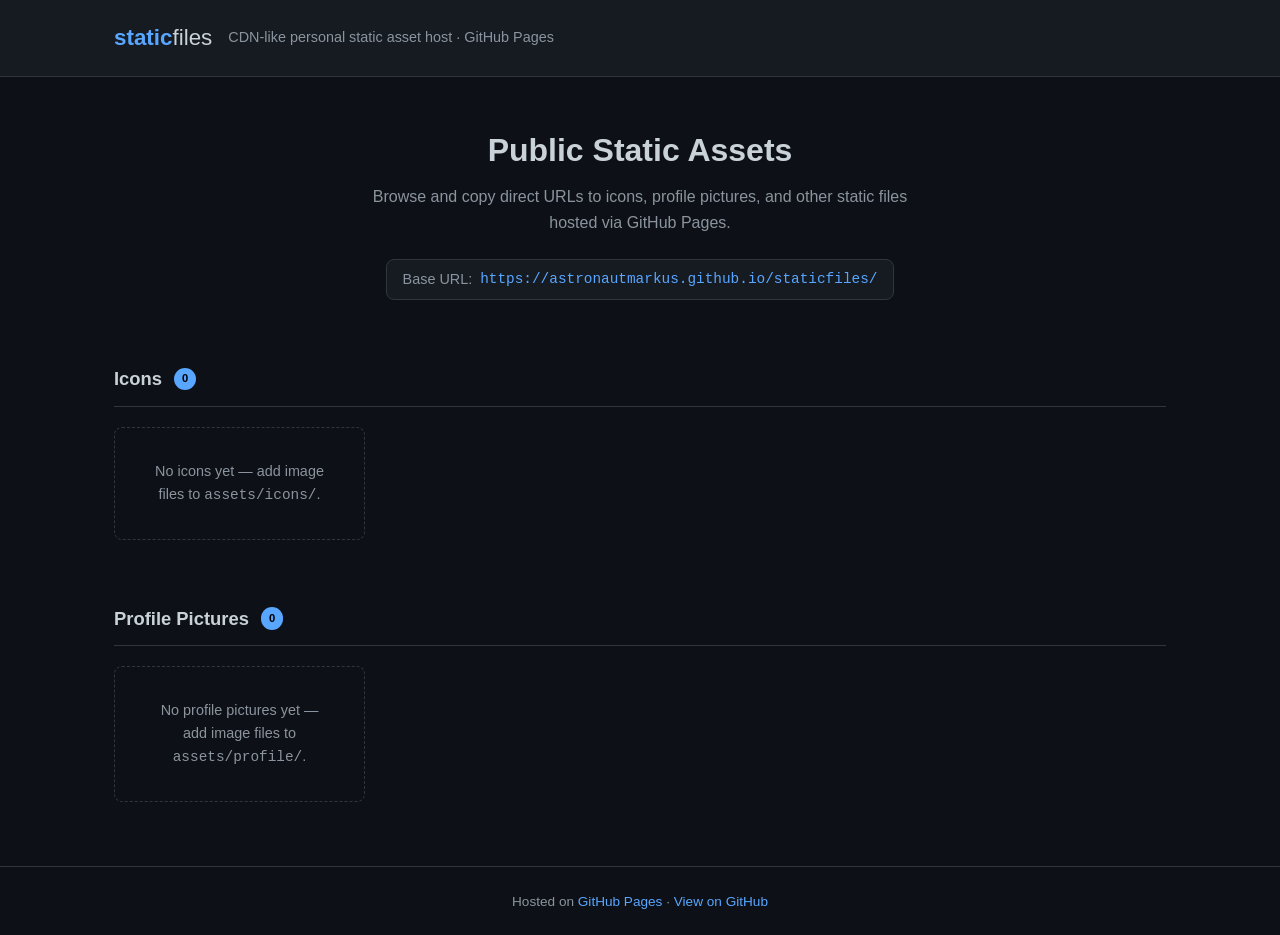
==== index.html @ 7effa742 "Add HTML/CSS CDN landing page and asset directory structure Agent-Logs-Url: https://github.com/Astro" ====
<!DOCTYPE html>
<html lang="en">
<head>
  <meta charset="UTF-8" />
  <meta name="viewport" content="width=device-width, initial-scale=1.0" />
  <title>staticfiles — CDN Static Assets</title>
  <meta name="description" content="CDN-like personal repository for public static assets: icons, profile pictures and more." />
  <link rel="stylesheet" href="css/styles.css" />
</head>
<body>

  <!-- ── Header ── -->
  <header>
    <div class="container">
      <a class="logo" href="index.html">static<span>files</span></a>
      <p class="tagline">CDN-like personal static asset host · GitHub Pages</p>
    </div>
  </header>

  <!-- ── Main ── -->
  <main>
    <div class="container">

      <!-- Hero -->
      <section class="hero">
        <h1>Public Static Assets</h1>
        <p>Browse and copy direct URLs to icons, profile pictures, and other static files hosted via GitHub Pages.</p>
        <div class="base-url-box">
          <span>Base URL:</span>
          <code>https://astronautmarkus.github.io/staticfiles/</code>
        </div>
      </section>

      <!-- Icons section -->
      <section class="section" id="icons">
        <div class="section-header">
          <h2>Icons</h2>
          <span class="badge" id="icons-count">0</span>
        </div>
        <div class="asset-grid" id="icons-grid">
          <!-- Cards are injected by JavaScript when assets are added.
               While the grid is empty, the placeholder below is shown. -->
          <p class="empty-state">No icons yet — add image files to <code>assets/icons/</code>.</p>
        </div>
      </section>

      <!-- Profile pictures section -->
      <section class="section" id="profile">
        <div class="section-header">
          <h2>Profile Pictures</h2>
          <span class="badge" id="profile-count">0</span>
        </div>
        <div class="asset-grid" id="profile-grid">
          <p class="empty-state">No profile pictures yet — add image files to <code>assets/profile/</code>.</p>
        </div>
      </section>

    </div>
  </main>

  <!-- ── Footer ── -->
  <footer>
    <div class="container">
      <p>
        Hosted on <a href="https://pages.github.com/" target="_blank" rel="noopener">GitHub Pages</a> ·
        <a href="https://github.com/AstronautMarkus/staticfiles" target="_blank" rel="noopener">View on GitHub</a>
      </p>
    </div>
  </footer>

  <!-- ── Asset registry ────────────────────────────────────────────────────
       To add a new asset, append an entry to the ASSETS array below and
       drop the file into the matching directory.

       Format:
         { section: "icons" | "profile", file: "filename.ext" }

       The URL is built automatically as:
         https://astronautmarkus.github.io/staticfiles/assets/<section>/<file>
  ──────────────────────────────────────────────────────────────────────── -->
  <script>
    const BASE_URL = "https://astronautmarkus.github.io/staticfiles/";

    /**
     * Add entries here as you upload new files.
     * @type {{ section: string, file: string }[]}
     */
    const ASSETS = [
      // Example (uncomment and replace with your real files):
      // { section: "icons",   file: "logo.png" },
      // { section: "profile", file: "avatar.jpg" },
    ];

    // ── Render ──────────────────────────────────────────────────────────

    function buildCard(section, file) {
      const url = BASE_URL + "assets/" + section + "/" + file;
      const card = document.createElement("div");
      card.className = "asset-card";
      card.innerHTML = `
        <img class="preview" src="assets/${section}/${file}" alt="${file}" loading="lazy" />
        <p class="asset-name">${file}</p>
        <p class="asset-url">${url}</p>
        <button class="copy-btn" data-url="${url}">Copy URL</button>
      `;
      return card;
    }

    function renderSection(sectionId) {
      const grid  = document.getElementById(sectionId + "-grid");
      const badge = document.getElementById(sectionId + "-count");
      const items = ASSETS.filter(a => a.section === sectionId);

      badge.textContent = items.length;

      if (items.length === 0) return; // keep the empty-state placeholder

      grid.innerHTML = ""; // remove placeholder
      items.forEach(a => grid.appendChild(buildCard(a.section, a.file)));
    }

    renderSection("icons");
    renderSection("profile");

    // ── Copy-to-clipboard ───────────────────────────────────────────────

    document.addEventListener("click", function (e) {
      const btn = e.target.closest(".copy-btn");
      if (!btn) return;

      const url = btn.dataset.url;
      navigator.clipboard.writeText(url).then(function () {
        const original = btn.textContent;
        btn.textContent = "Copied!";
        btn.classList.add("copied");
        setTimeout(function () {
          btn.textContent = original;
          btn.classList.remove("copied");
        }, 2000);
      }).catch(function () {
        btn.textContent = "Copy failed";
        setTimeout(function () { btn.textContent = "Copy URL"; }, 2000);
      });
    });
  </script>

</body>
</html>
---- css/styles.css ----
/* ==========================================
   staticfiles — CDN-like static asset host
   ========================================== */

*, *::before, *::after {
  box-sizing: border-box;
  margin: 0;
  padding: 0;
}

:root {
  --color-bg:        #0d1117;
  --color-surface:   #161b22;
  --color-border:    #30363d;
  --color-primary:   #58a6ff;
  --color-text:      #c9d1d9;
  --color-text-mute: #8b949e;
  --color-success:   #3fb950;
  --color-card-bg:   #1c2128;
  --radius:          8px;
  --transition:      0.2s ease;
}

/* ── Layout ──────────────────────────────── */

body {
  background-color: var(--color-bg);
  color: var(--color-text);
  font-family: -apple-system, BlinkMacSystemFont, "Segoe UI", Roboto, Oxygen,
               Ubuntu, Cantarell, "Open Sans", "Helvetica Neue", sans-serif;
  font-size: 16px;
  line-height: 1.6;
  min-height: 100vh;
}

.container {
  max-width: 1100px;
  margin: 0 auto;
  padding: 0 1.5rem;
}

/* ── Header ──────────────────────────────── */

header {
  background-color: var(--color-surface);
  border-bottom: 1px solid var(--color-border);
  padding: 1.25rem 0;
}

header .container {
  display: flex;
  align-items: center;
  gap: 1rem;
}

header .logo {
  font-size: 1.4rem;
  font-weight: 700;
  color: var(--color-primary);
  text-decoration: none;
}

header .logo span {
  color: var(--color-text);
  font-weight: 400;
}

header .tagline {
  color: var(--color-text-mute);
  font-size: 0.9rem;
}

/* ── Hero ────────────────────────────────── */

.hero {
  padding: 3rem 0 2rem;
  text-align: center;
}

.hero h1 {
  font-size: 2rem;
  font-weight: 700;
  margin-bottom: 0.5rem;
}

.hero p {
  color: var(--color-text-mute);
  font-size: 1rem;
  max-width: 560px;
  margin: 0 auto 1.5rem;
}

/* Base URL badge */
.base-url-box {
  display: inline-flex;
  align-items: center;
  gap: 0.5rem;
  background: var(--color-surface);
  border: 1px solid var(--color-border);
  border-radius: var(--radius);
  padding: 0.5rem 1rem;
  font-size: 0.9rem;
  color: var(--color-text-mute);
}

.base-url-box code {
  color: var(--color-primary);
  font-family: "SFMono-Regular", Consolas, "Liberation Mono", Menlo, monospace;
}

/* ── Section titles ──────────────────────── */

.section {
  padding: 2rem 0;
}

.section-header {
  display: flex;
  align-items: center;
  gap: 0.75rem;
  margin-bottom: 1.25rem;
  border-bottom: 1px solid var(--color-border);
  padding-bottom: 0.75rem;
}

.section-header h2 {
  font-size: 1.15rem;
  font-weight: 600;
}

.badge {
  display: inline-block;
  background: var(--color-primary);
  color: #000;
  font-size: 0.7rem;
  font-weight: 700;
  padding: 0.15rem 0.5rem;
  border-radius: 20px;
}

/* ── Asset grid ──────────────────────────── */

.asset-grid {
  display: grid;
  grid-template-columns: repeat(auto-fill, minmax(200px, 1fr));
  gap: 1rem;
}

.asset-card {
  background: var(--color-card-bg);
  border: 1px solid var(--color-border);
  border-radius: var(--radius);
  padding: 1.25rem 1rem;
  text-align: center;
  transition: border-color var(--transition), box-shadow var(--transition);
}

.asset-card:hover {
  border-color: var(--color-primary);
  box-shadow: 0 0 0 1px var(--color-primary);
}

.asset-card .preview {
  width: 72px;
  height: 72px;
  object-fit: contain;
  margin: 0 auto 0.75rem;
  display: block;
  border-radius: 4px;
}

.asset-card .asset-name {
  font-size: 0.85rem;
  font-weight: 600;
  color: var(--color-text);
  word-break: break-all;
  margin-bottom: 0.5rem;
}

.asset-card .asset-url {
  font-family: "SFMono-Regular", Consolas, "Liberation Mono", Menlo, monospace;
  font-size: 0.7rem;
  color: var(--color-text-mute);
  word-break: break-all;
  margin-bottom: 0.75rem;
}

.copy-btn {
  background: transparent;
  border: 1px solid var(--color-border);
  color: var(--color-text-mute);
  padding: 0.3rem 0.75rem;
  border-radius: 4px;
  cursor: pointer;
  font-size: 0.78rem;
  transition: background var(--transition), color var(--transition),
              border-color var(--transition);
}

.copy-btn:hover {
  background: var(--color-primary);
  border-color: var(--color-primary);
  color: #000;
}

.copy-btn.copied {
  background: var(--color-success);
  border-color: var(--color-success);
  color: #000;
}

/* ── Empty state ─────────────────────────── */

.empty-state {
  color: var(--color-text-mute);
  font-size: 0.9rem;
  padding: 2rem;
  text-align: center;
  border: 1px dashed var(--color-border);
  border-radius: var(--radius);
}

/* ── Footer ──────────────────────────────── */

footer {
  border-top: 1px solid var(--color-border);
  padding: 1.5rem 0;
  margin-top: 2rem;
  text-align: center;
  color: var(--color-text-mute);
  font-size: 0.85rem;
}

footer a {
  color: var(--color-primary);
  text-decoration: none;
}

footer a:hover {
  text-decoration: underline;
}

/* ── Responsive ──────────────────────────── */

@media (max-width: 600px) {
  .hero h1 {
    font-size: 1.5rem;
  }

  .asset-grid {
    grid-template-columns: repeat(auto-fill, minmax(150px, 1fr));
  }
}
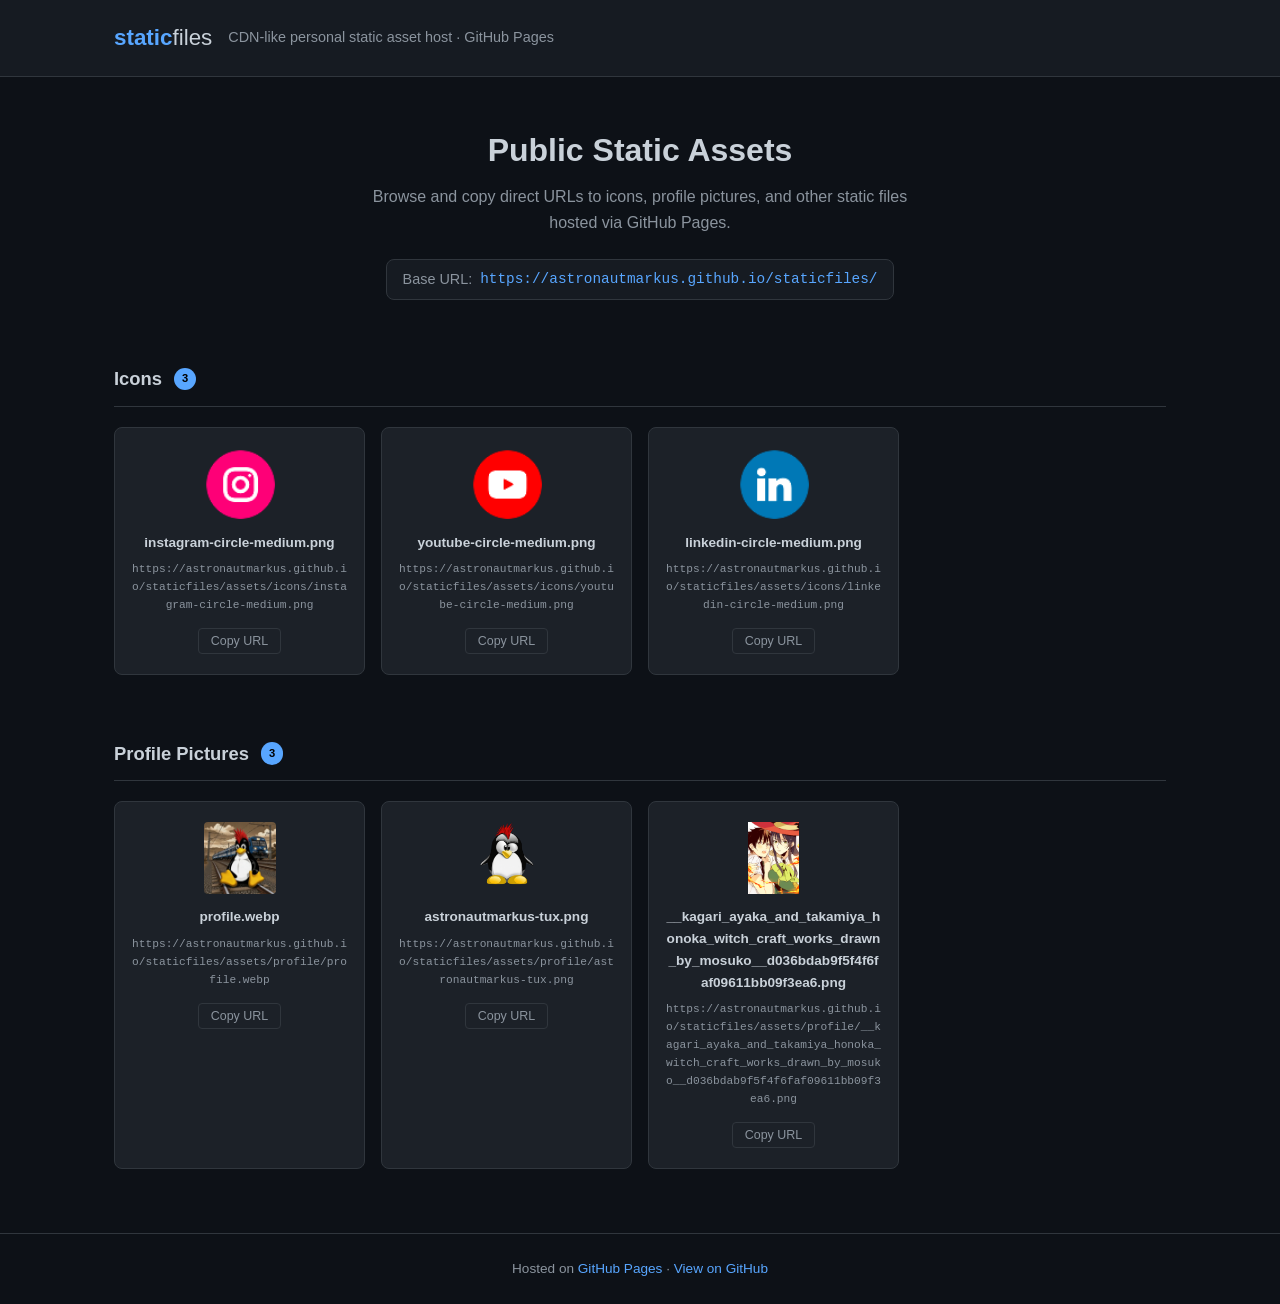
==== commit eb20a415: "feat: added personal profiles pictures of astronautmarkus and icons for email signature." ====
--- a/index.html
+++ b/index.html
@@ -86,9 +86,14 @@
      * @type {{ section: string, file: string }[]}
      */
     const ASSETS = [
-      // Example (uncomment and replace with your real files):
-      // { section: "icons",   file: "logo.png" },
-      // { section: "profile", file: "avatar.jpg" },
+      // Icons
+      { section: "icons",   file: "instagram-circle-medium.png" },
+      { section: "icons",   file: "youtube-circle-medium.png" },
+      { section: "icons",   file: "linkedin-circle-medium.png" },
+      // Profile
+      { section: "profile", file: "profile.webp" },
+      { section: "profile", file: "astronautmarkus-tux.png" },
+      { section: "profile", file: "__kagari_ayaka_and_takamiya_honoka_witch_craft_works_drawn_by_mosuko__d036bdab9f5f4f6faf09611bb09f3ea6.png" },
     ];
 
     // ── Render ──────────────────────────────────────────────────────────
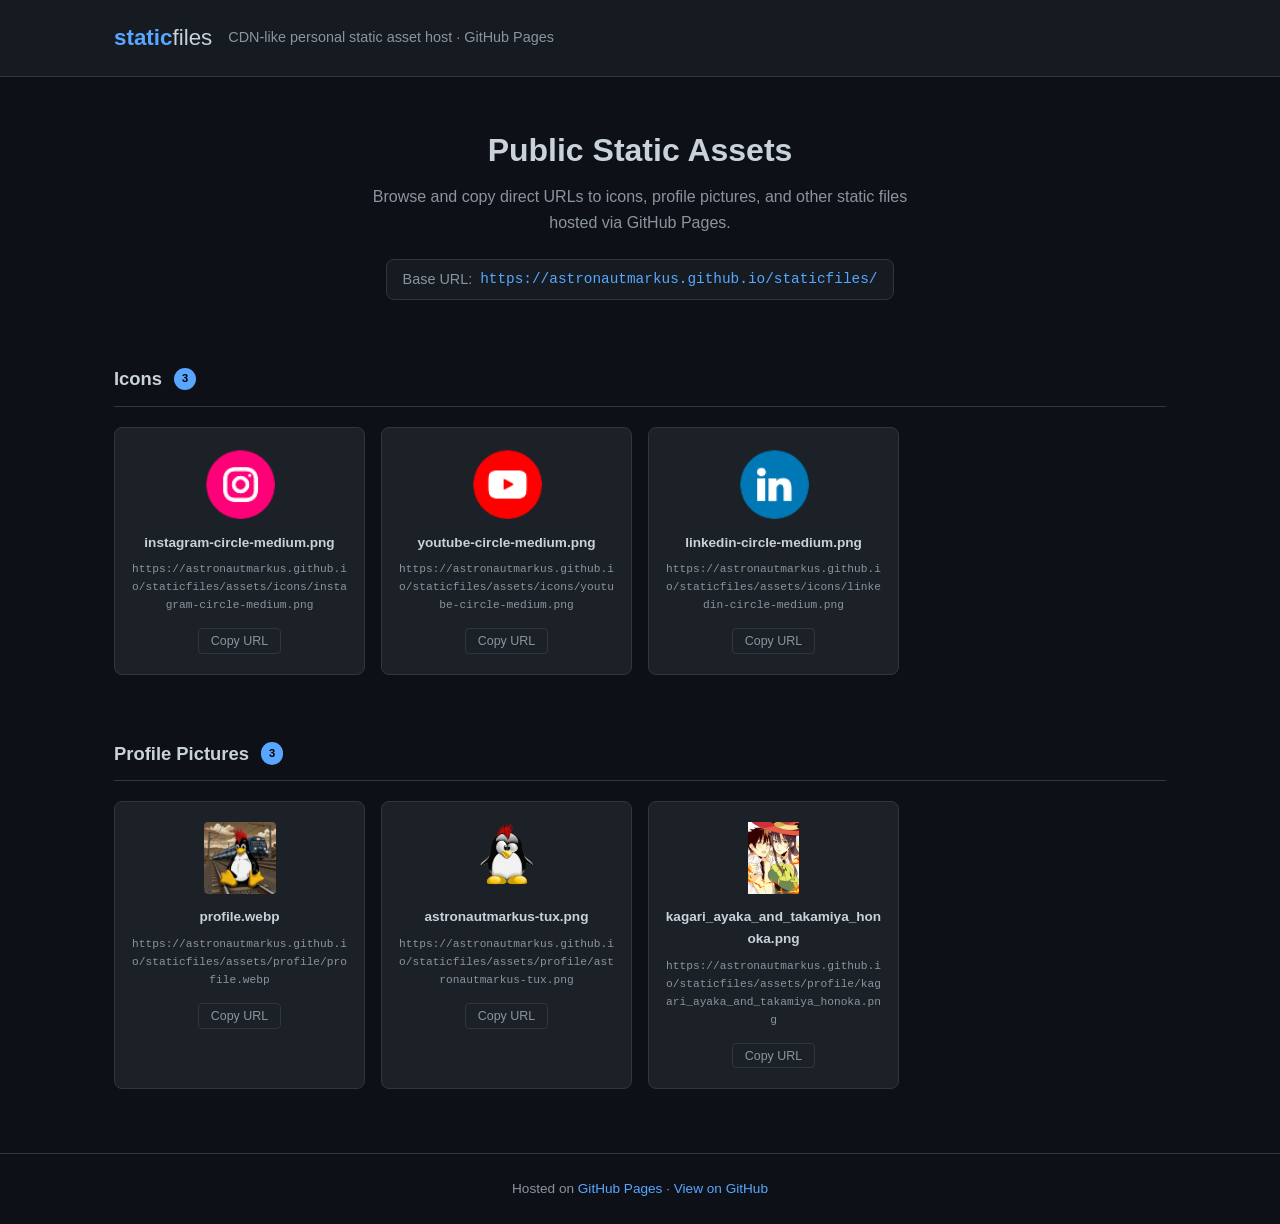
==== commit a03df9a5: "fix: corrected kagari ayaka and takamiya honoka image url." ====
--- a/index.html
+++ b/index.html
@@ -93,7 +93,7 @@
       // Profile
       { section: "profile", file: "profile.webp" },
       { section: "profile", file: "astronautmarkus-tux.png" },
-      { section: "profile", file: "__kagari_ayaka_and_takamiya_honoka_witch_craft_works_drawn_by_mosuko__d036bdab9f5f4f6faf09611bb09f3ea6.png" },
+      { section: "profile", file: "kagari_ayaka_and_takamiya_honoka.png" },
     ];
 
     // ── Render ──────────────────────────────────────────────────────────
